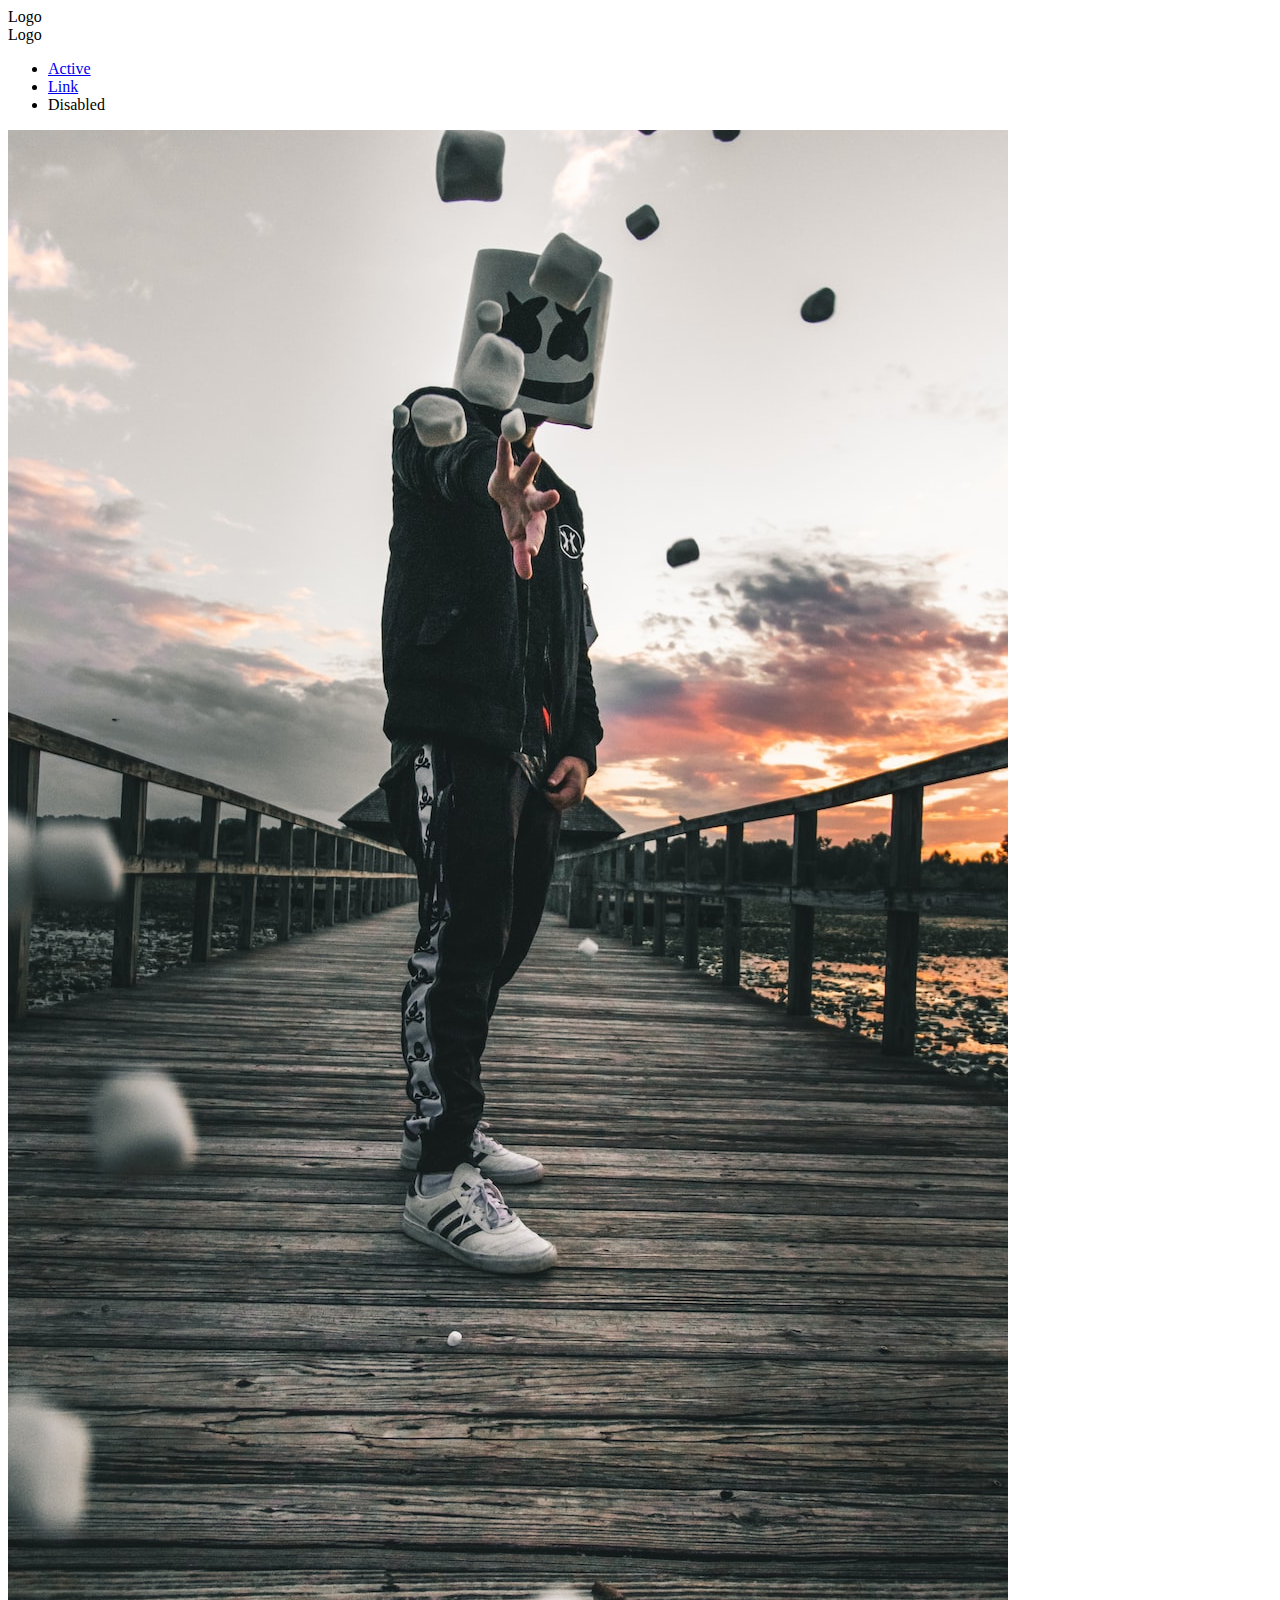
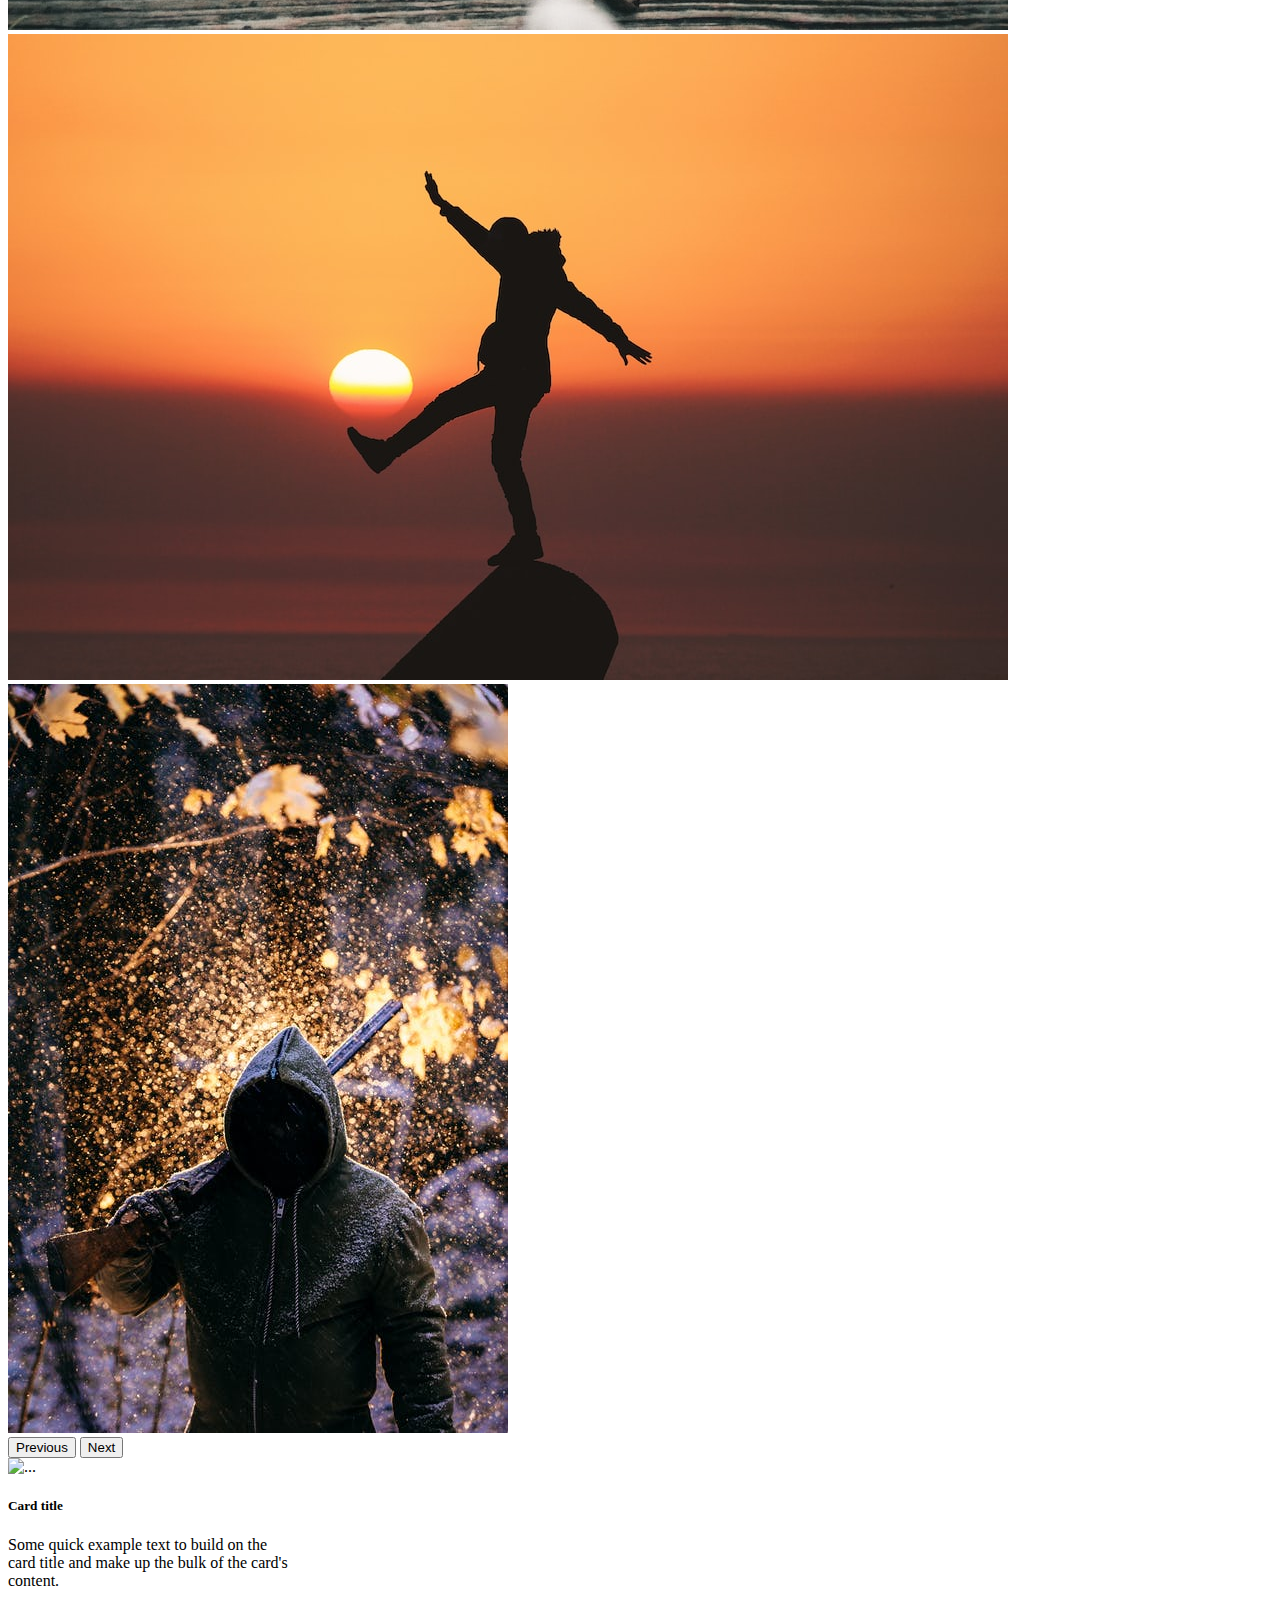
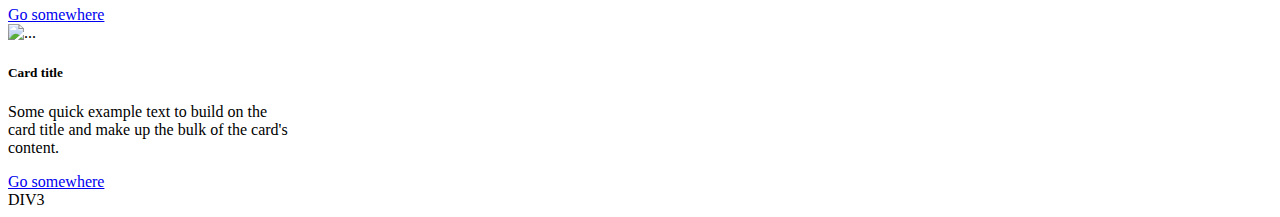
==== Lab2/index.html @ 39c1e4c9 "Add files via upload" ====
<!DOCTYPE html>
<html lang="en">
<head>
    <meta charset="UTF-8">
    <meta http-equiv="X-UA-Compatible" content="IE=edge">
    <meta name="viewport" content="width=device-width, initial-scale=1.0">
    <title>Document</title>

    <!-- CSS only -->
    <link href="https://cdn.jsdelivr.net/npm/bootstrap@5.2.2/dist/css/bootstrap.min.css" rel="stylesheet" integrity="sha384-Zenh87qX5JnK2Jl0vWa8Ck2rdkQ2Bzep5IDxbcnCeuOxjzrPF/et3URy9Bv1WTRi" crossorigin="anonymous">
    <!-- JavaScript Bundle with Popper -->
    <script src="https://cdn.jsdelivr.net/npm/bootstrap@5.2.2/dist/js/bootstrap.bundle.min.js" integrity="sha384-OERcA2EqjJCMA+/3y+gxIOqMEjwtxJY7qPCqsdltbNJuaOe923+mo//f6V8Qbsw3" crossorigin="anonymous"></script>
</head>
<body>
    
    <div class="container">
        <div class="row">
            <div class="col-6">Logo</div>
            <div class="col-6">Logo</div>
        </div>
    </div>
    <div class="row">
        <div class="col-12"><div class="card text-center">
            <div class="card-header">
              <ul class="nav nav-pills card-header-pills">
                <li class="nav-item">
                  <a class="nav-link active" href="#">Active</a>
                </li>
                <li class="nav-item">
                  <a class="nav-link" href="#">Link</a>
                </li>
                <li class="nav-item">
                  <a class="nav-link disabled">Disabled</a>
                </li>
              </ul>
            </div>
          </div>
        </div>
    </div>
    <div class="row">
        <div class="col-12"><div id="carouselExampleControls" class="carousel slide" data-bs-ride="carousel">
            <div class="carousel-inner">
              <div class="carousel-item active">
                <img src="./images/photo-1566275529824-cca6d008f3da.jpg" class="d-block w-100" alt="...">
              </div>
              <div class="carousel-item">
                <img src="./images/photo-1517960413843-0aee8e2b3285.jpg" class="d-block w-100" alt="...">
              </div>
              <div class="carousel-item">
                <img src="./images/pexels-photo-3536235.jpeg" class="d-block w-100" alt="...">
              </div>
            </div>
            <button class="carousel-control-prev" type="button" data-bs-target="#carouselExampleControls" data-bs-slide="prev">
              <span class="carousel-control-prev-icon" aria-hidden="true"></span>
              <span class="visually-hidden">Previous</span>
            </button>
            <button class="carousel-control-next" type="button" data-bs-target="#carouselExampleControls" data-bs-slide="next">
              <span class="carousel-control-next-icon" aria-hidden="true"></span>
              <span class="visually-hidden">Next</span>
            </button>
          </div>
        </div>
    </div>
    <div class="row">
        <div class="col-4"><div class="card" style="width: 18rem;">
            <img src="..." class="card-img-top" alt="...">
            <div class="card-body">
              <h5 class="card-title">Card title</h5>
              <p class="card-text">Some quick example text to build on the card title and make up the bulk of the card's content.</p>
              <a href="#" class="btn btn-primary">Go somewhere</a>
            </div>
          </div>
        </div>
        <div class="col-4"><div class="card" style="width: 18rem;">
            <img src="..." class="card-img-top" alt="...">
            <div class="card-body">
              <h5 class="card-title">Card title</h5>
              <p class="card-text">Some quick example text to build on the card title and make up the bulk of the card's content.</p>
              <a href="#" class="btn btn-primary">Go somewhere</a>
            </div>
          </div>
        </div>
        <div class="col-4">DIV3</div>
    </div>












</body>
</html>
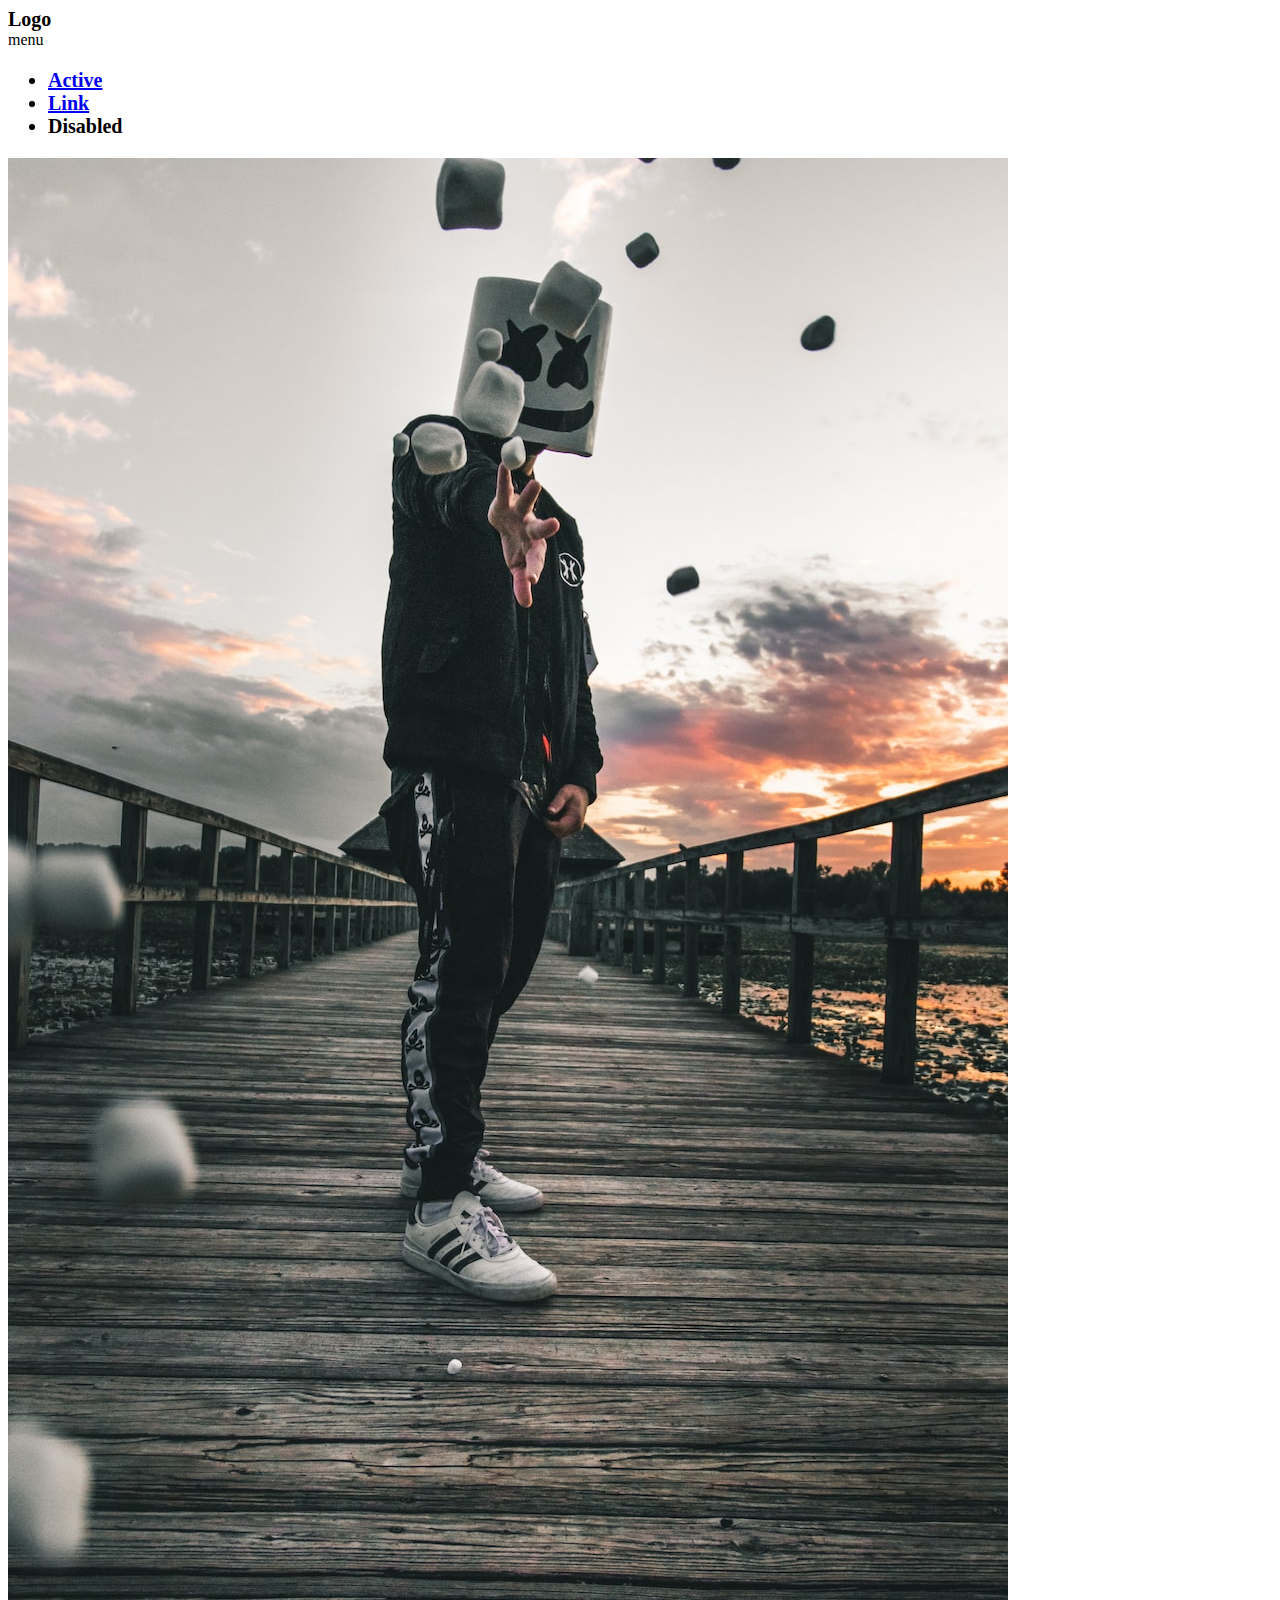
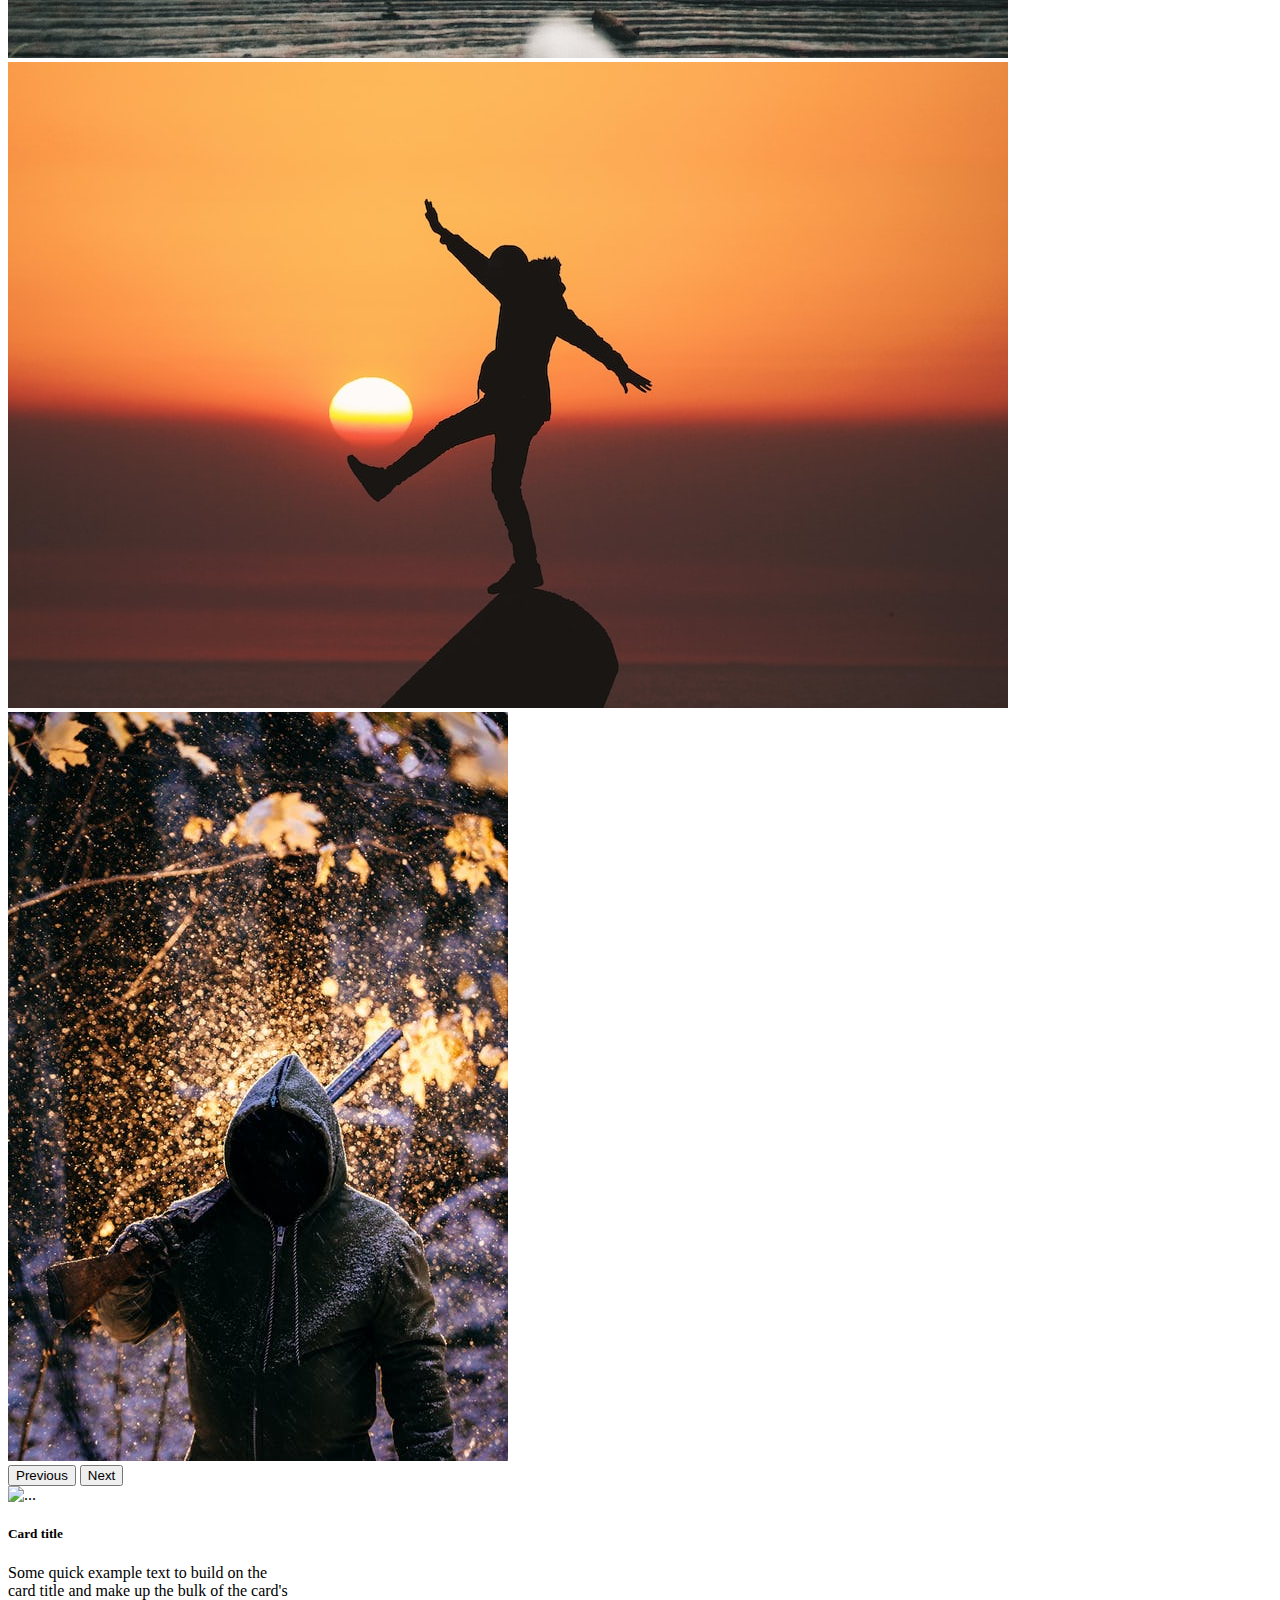
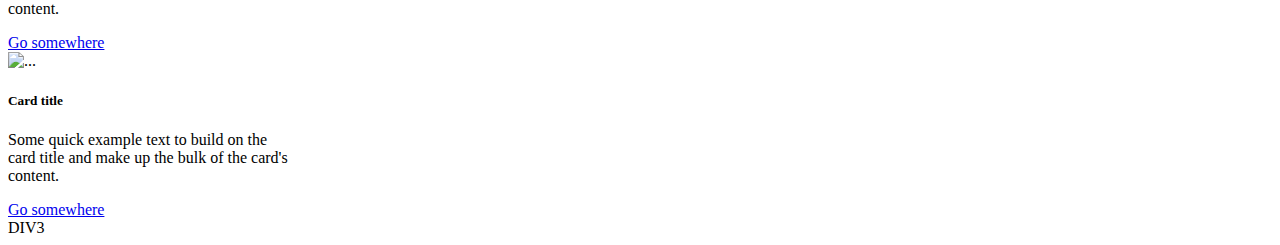
==== commit 25df9b91: "LAB3" ====
--- a/Lab2/index.html
+++ b/Lab2/index.html
@@ -8,6 +8,8 @@
 
     <!-- CSS only -->
     <link href="https://cdn.jsdelivr.net/npm/bootstrap@5.2.2/dist/css/bootstrap.min.css" rel="stylesheet" integrity="sha384-Zenh87qX5JnK2Jl0vWa8Ck2rdkQ2Bzep5IDxbcnCeuOxjzrPF/et3URy9Bv1WTRi" crossorigin="anonymous">
+
+    <link rel="stylesheet" href="custom.css">
     <!-- JavaScript Bundle with Popper -->
     <script src="https://cdn.jsdelivr.net/npm/bootstrap@5.2.2/dist/js/bootstrap.bundle.min.js" integrity="sha384-OERcA2EqjJCMA+/3y+gxIOqMEjwtxJY7qPCqsdltbNJuaOe923+mo//f6V8Qbsw3" crossorigin="anonymous"></script>
 </head>
@@ -15,8 +17,8 @@
     
     <div class="container">
         <div class="row">
-            <div class="col-6">Logo</div>
-            <div class="col-6">Logo</div>
+            <div class="col-6 text-center">Logo</div>
+            <div class="col-6">menu</div>
         </div>
     </div>
     <div class="row">
--- a/Lab2/custom.css
+++ b/Lab2/custom.css
@@ -0,0 +1,4 @@
+.text-center {
+    font-weight: bold;
+    font-size: 1.25rem;
+}